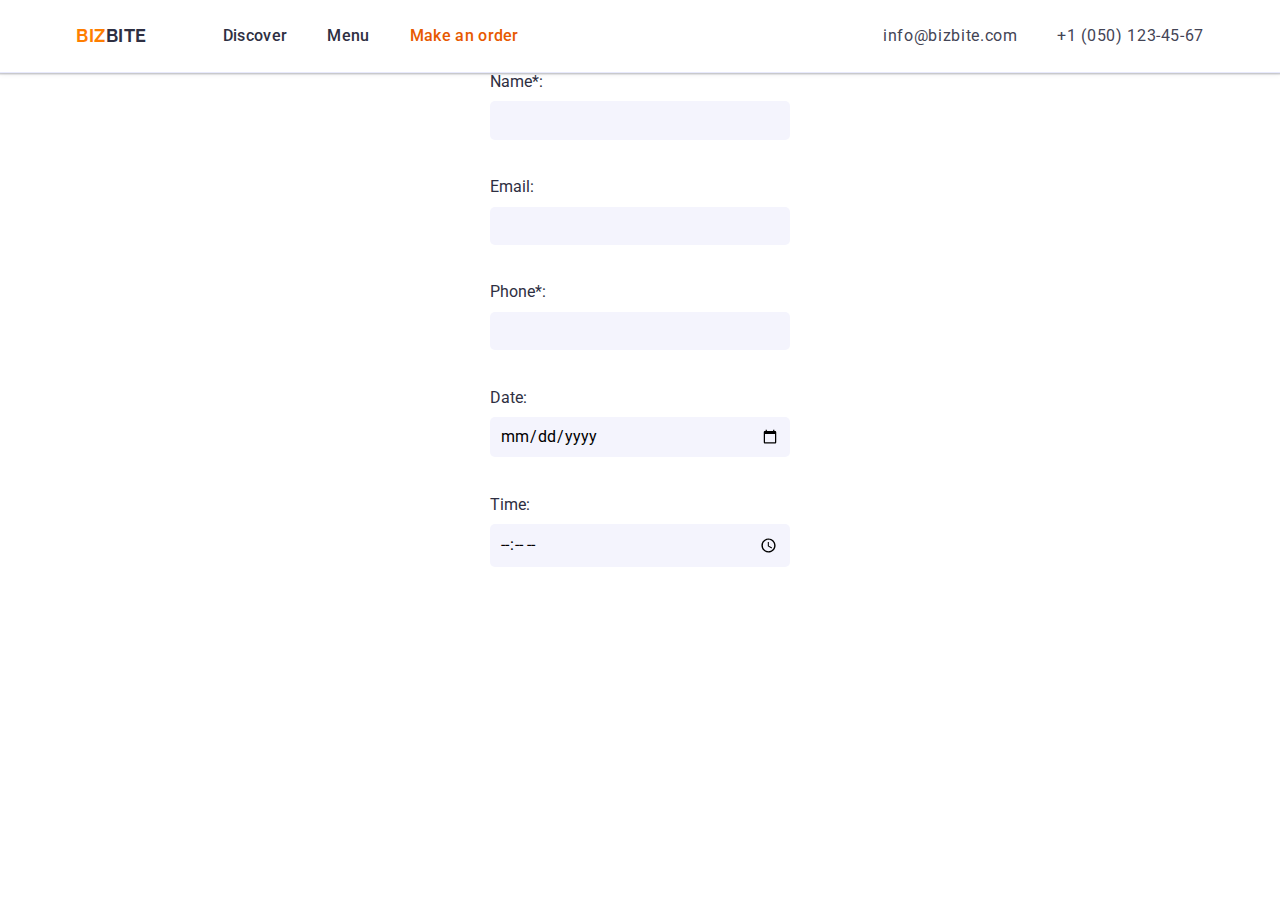
==== index2.html @ 7cb67963 "First site page" ====
<!doctype html>
<html lang="en">

<head>
  <meta charset="UTF-8" />
  <meta name="viewport" content="width=device-width, initial-scale=1.0">
  <link rel="stylesheet" href="https://cdn.jsdelivr.net/npm/modern-normalize@2.0.0/modern-normalize.min.css">

  <link rel="preconnect" href="https://fonts.googleapis.com">
  <link rel="preconnect" href="https://fonts.gstatic.com" crossorigin>
  <link href="https://fonts.googleapis.com/css2?family=Raleway:wght@700&family=Roboto:wght@400;500;700&display=swap"
    rel="stylesheet">

  <link href="./css/styles.css" rel="stylesheet" />
  <title>Make an order</title>
</head>
<body>
    <header class="header">
        <div class="header-inner container">
          <nav class="header-nav">
            <a class="header-logo" href="./index.html">Biz<span class="header-accent">Bite</span></a>
            <button type="button" class="header-hamburger">
              <svg width="24" height="24">
                <use href="./images/icons.svg#icon-hamburger"></use>
              </svg>
            </button>
    
            <ul class="header-list">
              <li>
                <a class="header-menu" href="index.html">Discover</a>
              </li>
              <li>
                <a class="header-menu" href="index3.html">Menu</a>
              </li>
              <li>
                <a class="header-menu header-studio" href="">Make an order</a>
              </li>
            </ul>
          </nav>
          <address class="address">
            <ul class="address-list">
              <li><a class="address-contacts" href="mailto:info@devstudio.com">info@bizbite.com</a></li>
              <li><a class="address-contacts" href="tel:+110001111111">+1 (050) 123-45-67</a></li>
            </ul>
          </address>
        </div>
      </header>
      <section>
        <form>
            
            <label for="name">Name*:</label>
            <input type="text" id="name" class="inputline"><br>

            <label for="email">Email:</label>
            <input type="email" id="email" class="inputline"><br>

            <label for="phone">Phone*:</label>
            <input type="tel" id="phone" class="inputline"><br>

            <label for="date">Date:</label>
            <input type="date" id="date" class="inputline"><br>

            <label for="time">Time:</label>
            <input type="time" id="time" class="inputline"><br>

        </form>
      </section>
</body>
---- css/styles.css ----
:root {
  --primary-brand: #fe7e00;
  --pressed-state: #e75900;
  --dark: #2e2f42;
  --success: #e75900;
  --text: #434455;
  --subtle-text: #8e8f99;
  --accent: #e7e9fc;
  --light: #f4f4fd;
  --white: #ffffff;
  --modal-background: #fcfcfc;
  --modal-overlay: rgba(46, 47, 66, 0.4);
}

.visually-hidden {
  position: absolute;
  width: 1px;
  height: 1px;
  margin: -1px;
  border: 0;
  padding: 0;

  white-space: nowrap;
  clip-path: inset(100%);
  clip: rect(0 0 0 0);
  overflow: hidden;
}

body {
  font-family: 'Roboto', sans-serif;
  color: var(--text);
  background-color: var(--white);
  font-size: 16px;
}

h1,
h2,
h3,
h4,
h5,
h6,
p {
  margin: 0;
}

ul,
ol {
  list-style-type: none;
  margin: 0;
  padding-left: 0;
}

img {
  display: block;
  max-width: 100%;
  height: auto;
}

button {
  font-family: inherit;
  color: currentColor;
  cursor: pointer;
}

input {
  font-family: inherit;
}

fieldset {
  padding: 0;
  margin: 0;
  border: none;
}

.container {
  max-width: 320px;
  padding: 0 16px;
  margin: 0 auto;
}


a {
  text-decoration: none;
}

h2 {
  color: var(--dark);
  text-align: center;
  font-size: 36px;
  font-weight: 700;
  line-height: 1.11;
  letter-spacing: 0.02em;
  text-transform: capitalize;
  margin-bottom: 72px;
}

h3 {
  color: var(--dark);
  font-weight: 500;
  font-size: 20px;
  line-height: 1.2;
  letter-spacing: 0.02em;
}

/* Header */

.header {
  border-bottom: 1px solid var(--accent);
  box-shadow: 0px 1px 6px 0px rgba(46, 47, 66, 0.08), 0px 1px 1px 0px rgba(46, 47, 66, 0.16), 0px 2px 1px 0px rgba(46, 47, 66, 0.08);
}

.header-nav {
  display: flex;
  align-items: center;
  justify-content: space-between;
}

.header-logo {
  display: flex;
  align-items: center;
  color: var(--primary-brand);
  font-family: 'Raleway', sans-serif;
  font-size: 18px;
  font-weight: 700;
  line-height: 1.17;
  letter-spacing: 0.03em;
  text-transform: uppercase;
  padding: 16px 0;
}

.header-accent {
  color: var(--dark);
}

.header-hamburger {
  background-color: transparent;
  border: none;
  padding: 0;
}

.header-list {
  display: none;
}

.address {
  display: none;
}

/* Bg section */

.bg {
  background-color: var(--dark);
  padding: 72px 0;
  margin: 0 auto;
  color: var(--white);
  max-width: 320px;
  background-image: linear-gradient(rgba(46, 47, 66, 0.7),
      rgba(46, 47, 66, 0.7)),
    url(../images/bg/bg_mob.jpg);
  background-repeat: no-repeat;
  background-position: center;
  background-size: cover;
}

.bg-title {
  color: var(--white);
  font-weight: 700;
  font-size: 36px;
  line-height: 1.11;
  letter-spacing: 0.02em;
  max-width: 200px;
  margin: 0 auto 72px;
  text-align: center;
}

.button {
  display: block;
  min-width: 169px;
  height: 56px;
  padding: 16px 32px;
  margin: 0 auto;
  border-radius: 4px;
  background-color: var(--primary-brand);
  box-shadow: 0px 4px 4px 0px rgba(0, 0, 0, 0.15);
  color: var(--white);
  font-size: 16px;
  font-weight: 500;
  line-height: 1.5;
  letter-spacing: 0.04em;
  border: none;
  cursor: pointer;
}

.button:focus {
  background-color: var(--pressed-state);
  cursor: pointer;
}

/* How It Works Section */
.how-it-works {
  padding: 56px 0;
}

.how-it-works-labels {
  text-align: center;
}

.how-it-works-labels h2 {
  margin-top: 10px;
  font-size: 3.5em;
  color: #fe7e00;
  font-weight: 1000;
}

.how-it-works-labels h3 {
  font-weight: 300;
}

.how-it-works-list {
  display: flex;
  flex-wrap: wrap;
  justify-content: space-between;
  text-align: center;
}

.how-it-works-list li {
  display: flex;
  flex-direction: column;
  align-items: center;
  gap: 5px;
  width: 300px;
  word-wrap: break-word;
}

.how-it-works-list h3 {
  font-size: 2em;
}

/* Food goroscope */
.food-goroscope {
  width: 100%;
  background-color: #c1dade;
  padding: 56px;
  display: flex;
  justify-content: center;
}
.food-goroscope h2 {
  margin-bottom: 30px; 
}

.food-goroscope p {
  color:#2e2f42;
  font-size: 18px; 
  line-height: 1.5; 
}

.food-goroscope .goroscope-item {
  display: flex;
  gap: 20px;
  align-items: center; 
}

.food-goroscope img {
  width: 356px;
  height: auto;
  border-radius: 10px; 
}

.goroscope-info {
  display: flex;
  flex-direction: column;
  gap: 20px;
}


.main-menu {
  padding: 96px 0;
}


/* Main Menu section */

.main-menu-list {
  display: flex;
  flex-wrap: wrap;
  justify-content: center;
  gap: 48px;
  min-height: 2%;
}

.main-menu-item {
  max-width: 100%;
  min-height: 150%;
  box-shadow: 0px 1px 6px 0px rgba(46, 47, 66, 0.08);
  transition: box-shadow 250ms cubic-bezier(0.4, 0, 0.2, 1);
}

.main-menu-img {
  position: relative;
  overflow: hidden;
}

.main-menu-hidden {
  height: 100%;
  width: 100%;
  background-color: var(--primary-brand);
  padding: 40px 32px;
  color: var(--light);
  line-height: 1.5;
  letter-spacing: 0.02em;
  position: absolute;
  top: 0;
  transform: translateY(100%);
  transition: transform 250ms cubic-bezier(0.4, 0, 0.2, 1);
}

.main-menu-info {
  padding: 32px 16px;
  border: 1px solid var(--light);
  border-top: none;
}

.main-menu-subtitle {
  margin-bottom: 8px
}

.main-menu-text {
  line-height: 1.5;
  letter-spacing: 0.02em;
}

/* Make an order site form */
form {
  display: flex;
  flex-direction: column;
  gap: 10px;
  width: 300px;
  margin: auto;
}

label {
  color: var(--dark);
}

.inputline {
  padding: 10px;
  border-radius: 5px;
  border: none;
  background-color: var(--light);
}

.inputline:focus {
  outline: none;
  border: 2px solid var(--primary-brand);
}

input[type="submit"] {
  background-color: var(--primary-brand);
  color: var(--white);
  cursor: pointer;
}

input[type="submit"]:active {
  background-color: var(--pressed-state);
}

/* Menu page form */
.menu-page .menu-list li {
  width: 200px; 
  height: auto; 
  margin: 10px; 
  padding: 10px; 
  box-sizing: border-box; 
}

.menu-page .menu-list {
  display: flex;
  flex-wrap: wrap;
  justify-content: center;
  gap: 48px;
}

.menu-page .menu-item {
  max-width: 100%;
  min-height: 150%;
  box-shadow: 0px 1px 6px 0px rgba(46, 47, 66, 0.08);
}

.menu-page .menu-img {
    position: relative;
}

.menu-image {
  width: 356px;
  height: 356px;
}
.menu-page .menu-info {
    padding: 16px;
    border-top: none;
    background-color: var(--light);
}

.menu-page .menu-info button {
    margin-top: 10px;
    background-color: var(--primary-brand);
    color: var(--white);
    padding: 5px;
}

/* Footer */

.footer {
  background-color: var(--dark);
  padding: 96px 0;
}

.footer-content {
  display: flex;
  flex-wrap: wrap;
  justify-content: center;
  text-align: center;
  gap: 72px;
}

.footer-logo {
  display: inline-block;
  color: var(--primary-brand);
  font-family: 'Raleway', sans-serif;
  font-size: 18px;
  font-weight: 700;
  line-height: 1.17;
  letter-spacing: 0.03em;
  text-transform: uppercase;
  margin-bottom: 16px;
}

.footer-accent {
  color: var(--light);
}

.footer-text {
  color: var(--light);
  line-height: 1.5;
  letter-spacing: 0.02em;
}

.footer-subtitle {
  color: var(--white);
  font-weight: 500;
  line-height: 1.5em;
  letter-spacing: 0.02em;
  margin-bottom: 16px;
}

.footer-icons {
  display: flex;
  gap: 16px;
}

.footer-icon {
  height: 40px;
  width: 40px;
}

.footer-link {
  height: 100%;
  width: 100%;
  background-color: var(--primary-brand);
  border-radius: 50%;
  display: flex;
  align-items: center;
  justify-content: center;
  padding: 8px;
  transition: background-color 250ms cubic-bezier(0.4, 0, 0.2, 1);
}

.footer-link:focus {
  background-color: #31d0aa;
}

.footer-icons {
  fill: var(--light);
}

.footer-form {
  display: flex;
  flex-wrap: wrap;
  width: 700px;
  gap: 16px;
  justify-content: space-between;
}

.footer-input {
  width: 288px;
  height: 40px;
  border-radius: 4px;
  border: 1px solid var(--white);
  background-color: transparent;
  font-size: 12px;
  line-height: 1.5;
  letter-spacing: 0.04em;
  padding: 0 16px;
  color: var(--white);
  filter: drop-shadow(0px 4px 4px rgba(0, 0, 0, 0.15));
  opacity: 0.3;
}

.footer-input::placeholder {
  color: var(--white);
  opacity: 0.6;
}

.footer-button {
  display: flex;
  align-items: center;
  justify-content: center;
  width: 165px;
  height: 40px;
  margin-top: -40px;
}


.input-icon {
  transition: fill 250ms cubic-bezier(0.4, 0, 0.2, 1);
}

.textarea-field {
  margin-bottom: 16px;
}

.input-wrap {
  position: relative
}

.input-icon {
  position: absolute;
  left: 16px;
  top: 50%;
}


/* Mobile Menu */

.mobile-menu {
  display: flex;
  flex-direction: column;
  position: fixed;
  top: 0;
  left: 0;
  width: 100%;
  height: 100%;
  background-color: var(--white);
  padding: 72px 16px 40px;
  transform: translateX(100%);
  transition: transform 250ms cubic-bezier(0.4, 0, 0.2, 1);
}

.mobile-menu.is-open {
  transform: translateX(0%);
}


.close-icon {
  transition: fill 250ms cubic-bezier(0.4, 0, 0.2, 1);
}

.mobile-nav {
  display: flex;
  flex-direction: column;
  gap: 40px;
  margin-bottom: auto;
}

.mobile-item {
  color: var(--dark);
  font-size: 36px;
  font-weight: 700;
  line-height: 1.11;
  letter-spacing: 0.02em;
}

.mobile-contacts {
  display: flex;
  flex-direction: column;
  gap: 24px;
  margin-bottom: 48px;
}

.mobile-contact {
  color: var(--text);
  font-size: 20px;
  font-weight: 500;
  line-height: 1.2;
  letter-spacing: 0.02em;
}

.mobile-studio,
.mobile-email {
  color: var(--primary-brand);
}

.mobile-icons {
  display: flex;
  gap: 40px;
}

.mobile-icon {
  height: 40px;
  width: 40px;
}


.mobile-link:focus {
  background-color: #31d0aa;
}


/* Mobile */

@media (min-resolution: 192dpi) {
  .bg {
    background-image: linear-gradient(rgba(46, 47, 66, 0.7),
        rgba(46, 47, 66, 0.7)),
      url(../images/bg/bg_mob.jpg);
  }

  .how-it-works-list {
    gap: 20px;
  }

  .food-goroscope .goroscope-item {
    flex-direction: column;
  }

  .food-goroscope p {
    text-align: center;
  }

  .footer-button {
    margin-top: 10px;
  }

  .footer-form {
    width: 300px;
  }
}

/* Tablet */

@media screen and (min-width: 768px) {
  .container {
    max-width: 768px;
  }

  .header-inner {
    display: flex;
    justify-content: space-between;
    align-items: center;
  }

  .header-nav {
    gap: 120px;
  }

  .header-logo {
    padding: 24px 0;
  }

  .header-hamburger {
    display: none;
  }

  .header-list {
    display: flex;
    align-items: flex-start;
    justify-content: center;
    gap: 40px;
  }

  .header-menu {
    display: inline-block;
    color: var(--dark);
    font-weight: 500;
    line-height: 1.5;
    letter-spacing: 0.02em;
    padding: 24px 0;
  }

  .header-studio {
    color: var(--pressed-state);
  }


  .address {
    display: flex;
    font-style: normal;
  }

  .address-list {
    display: flex;
    flex-direction: column;
    gap: 12px;
  }

  .address-contacts {
    color: var(--text);
    font-size: 12px;
    line-height: 1.17;
    letter-spacing: 0.04em;
    transition: color 250ms cubic-bezier(0.4, 0, 0.2, 1);
  }

  .header-menu:focus,
  .address-contacts:focus {
    color: var(--pressed-state);
  }

  .bg {
    background-image: linear-gradient(rgba(46, 47, 66, 0.7),
        rgba(46, 47, 66, 0.7)),
      url(../images/bg/bg_tab.jpg);
    max-width: 768px;
    padding: 112px 0;
  }

  .bg-title {
    margin-bottom: 36px;
    font-size: 56px;
    line-height: 1.07;
    max-width: 496px;
  }


  .main-menu-list {
    gap: 72px 24px;
  }

  .main-menu-item {
    width: calc((100% - 24px) / 2);
  }

  .main-menu-image {
    width: 356px;
    height: 356px;
  }

  .footer-content {
    text-align: left;
    justify-content: flex-start;
    gap: 72px 0;
    margin-left: 92px;
  }

  .footer-info {
    margin-right: 24px;
  }

  .footer-text {
    max-width: 264px;
  }

  .footer-form {
    gap: 24px;
  }

  .footer-input {
    width: 264px;
  }

  .footer-button {
    display: flex;
    align-items: center;
    justify-content: center;
    width: 165px;
    height: 40px;
    margin-top: -40px;
    margin-left: 285px;
  }

  .checkbox-label {
    display: inline;
  }

  .mobile-menu {
    display: none;
  }
}

@media (min-resolution: 192dpi) and (min-width: 768px) {
  .bg {
    background-image: linear-gradient(rgba(46, 47, 66, 0.7),
        rgba(46, 47, 66, 0.7)),
      url(../images/bg/bg_tab.jpg);
  }
}

/* Desktop */

@media screen and (min-width: 1158px) {
  .container {
    max-width: 1158px;
    padding: 0 15px;
  }

  .header-nav {
    gap: 76px;
  }

  .address-list {
    display: flex;
    flex-direction: row;
    gap: 40px;
  }

  .address-contacts {
    font-size: 16px;
  }

  .header-menu:hover,
  .address-contacts:hover {
    color: var(--pressed-state);
  }

  .bg {
    background-image: linear-gradient(rgba(46, 47, 66, 0.7),
        rgba(46, 47, 66, 0.7)),
      url(../images/bg/bg_desk.jpg);
    padding: 188px 0;
    max-width: 1440px;
  }

  .bg-title {
    margin-bottom: 48px;
  }

  .button:hover {
    background-color: var(--pressed-state);
    cursor: pointer;
  }

  .main-menu {
    padding: 120px 0;
  }

  .main-menu-list {
    row-gap: 48px;
  }

  .main-menu-item {
    width: calc((100% - 48px) / 3);
    box-shadow: none;
  }

  .main-menu-item:hover {
    box-shadow: 0px 2px 1px 0px rgba(46, 47, 66, 0.08), 0px 1px 1px 0px rgba(46, 47, 66, 0.16), 0px 1px 6px 0px rgba(46, 47, 66, 0.08);
  }

  .main-menu-item:hover .main-menu-hidden {
    transform: translateY(0%);
  }

  .main-menu-image {
    width: 360px;
  }

  .footer {
    padding: 100px 0;
  }

  .footer-info {
    margin-right: 120px;
  }

  .footer-modal {
    margin-left: 80px;
    width: 300px;
  }

  .footer-input {
    opacity: 1;
  }

  .footer-input::placeholder {
    opacity: 1;
  }

  .footer-link:hover {
    background-color: #31d0aa;
  }
}

@media (min-resolution: 192dpi) and (min-width: 1158px) {
  .bg {
    background-image: linear-gradient(rgba(46, 47, 66, 0.7),
        rgba(46, 47, 66, 0.7)),
      url(../images/bg/bg_desk.jpg);
  }
}
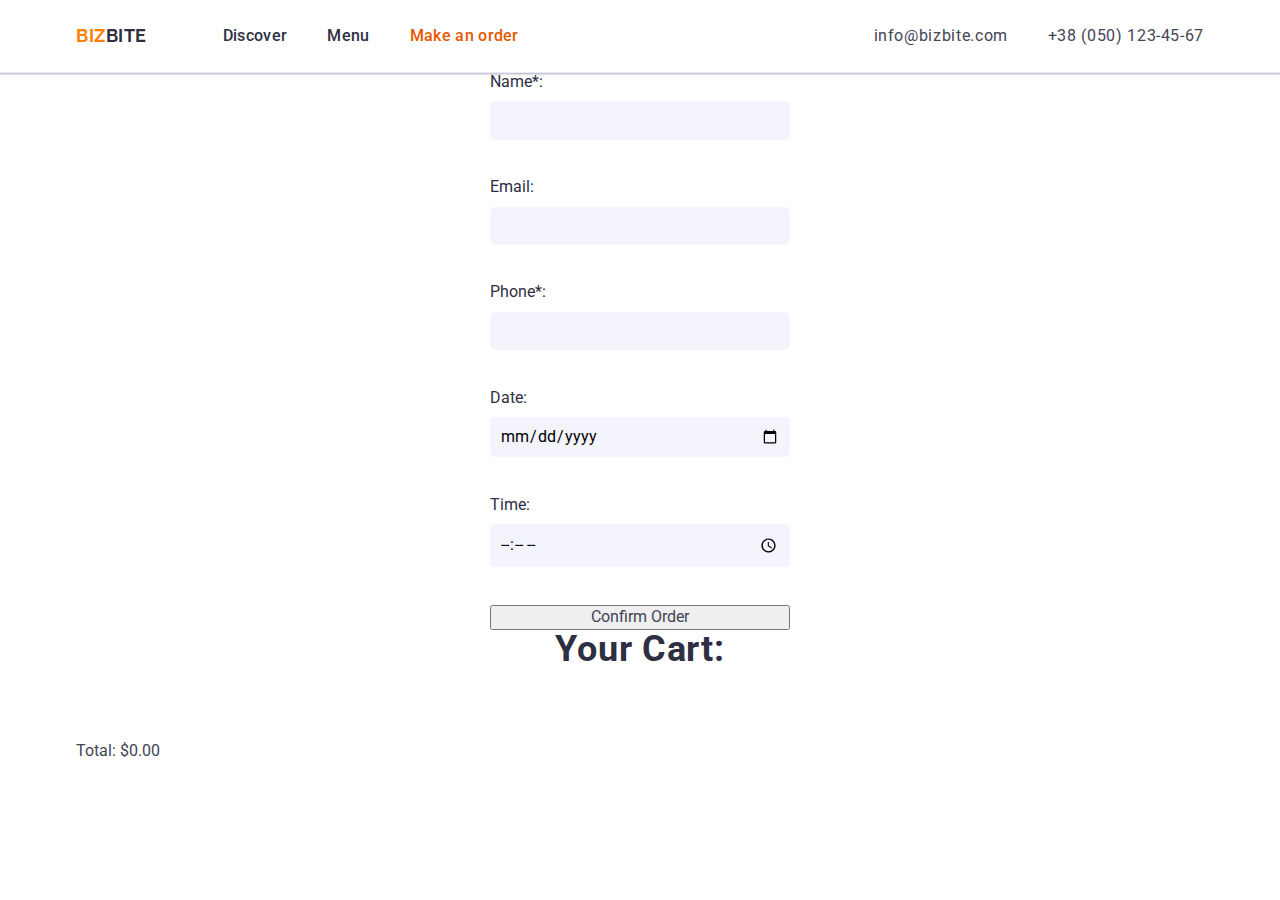
==== commit 96ac45fe: "menu choose + make an order" ====
--- a/index2.html
+++ b/index2.html
@@ -12,57 +12,76 @@
     rel="stylesheet">
 
   <link href="./css/styles.css" rel="stylesheet" />
-  <title>Make an order</title>
+  <title>Order Confirmation</title>
 </head>
+
 <body>
-    <header class="header">
-        <div class="header-inner container">
-          <nav class="header-nav">
-            <a class="header-logo" href="./index.html">Biz<span class="header-accent">Bite</span></a>
-            <button type="button" class="header-hamburger">
-              <svg width="24" height="24">
-                <use href="./images/icons.svg#icon-hamburger"></use>
-              </svg>
-            </button>
-    
-            <ul class="header-list">
-              <li>
-                <a class="header-menu" href="index.html">Discover</a>
-              </li>
-              <li>
-                <a class="header-menu" href="index3.html">Menu</a>
-              </li>
-              <li>
-                <a class="header-menu header-studio" href="">Make an order</a>
-              </li>
-            </ul>
-          </nav>
-          <address class="address">
-            <ul class="address-list">
-              <li><a class="address-contacts" href="mailto:info@devstudio.com">info@bizbite.com</a></li>
-              <li><a class="address-contacts" href="tel:+110001111111">+1 (050) 123-45-67</a></li>
-            </ul>
-          </address>
-        </div>
-      </header>
-      <section>
+  <header class="header">
+    <div class="header-inner container">
+      <nav class="header-nav">
+        <a class="header-logo" href="./index.html">Biz<span class="header-accent">Bite</span></a>
+        <button type="button" class="header-hamburger">
+          <button type="button" class="header-hamburger">
+            <img src="images/icons/hamburger.png" width="25" height="25" class="footer-icons">
+          </button>
+        </button>
+
+        <ul class="header-list">
+          <li>
+            <a class="header-menu" href="index.html">Discover</a>
+          </li>
+          <li>
+            <a class="header-menu" href="index3.html">Menu</a>
+          </li>
+          <li>
+            <a class="header-menu header-studio" href="">Make an order</a>
+          </li>
+        </ul>
+      </nav>
+      <address class="address">
+        <ul class="address-list">
+          <li><a class="address-contacts" href="">info@bizbite.com</a></li>
+          <li><a class="address-contacts" href="">+38 (050) 123-45-67</a></li>
+        </ul>
+      </address>
+    </div>
+  </header>
+
+  <div class="container">
+    <div class="order-confirmation">
+      <section class="order-form">
         <form>
-            
-            <label for="name">Name*:</label>
-            <input type="text" id="name" class="inputline"><br>
+          <label for="name">Name*:</label>
+          <input type="text" id="name" class="inputline"><br>
 
-            <label for="email">Email:</label>
-            <input type="email" id="email" class="inputline"><br>
+          <label for="email">Email:</label>
+          <input type="email" id="email" class="inputline"><br>
 
-            <label for="phone">Phone*:</label>
-            <input type="tel" id="phone" class="inputline"><br>
+          <label for="phone">Phone*:</label>
+          <input type="tel" id="phone" class="inputline"><br>
 
-            <label for="date">Date:</label>
-            <input type="date" id="date" class="inputline"><br>
+          <label for="date">Date:</label>
+          <input type="date" id="date" class="inputline"><br>
 
-            <label for="time">Time:</label>
-            <input type="time" id="time" class="inputline"><br>
+          <label for="time">Time:</label>
+          <input type="time" id="time" class="inputline"><br>
 
+          <button type="submit">Confirm Order</button>
         </form>
       </section>
-</body>+
+      <section class="cart">
+        <h2>Your Cart:</h2>
+        <ul id="cart-items" class="main-menu-list">
+          <!-- Cart items go here -->
+        </ul>
+        <p id="empty-cart-message" style="display: none;">Your cart is empty. Come on, let's buy something!</p>
+        <div id="total-sum">Total: $0.00</div>
+    </section>
+    
+    </div>
+  </div>
+  <script src="scripts/cart.js"></script>
+</body>
+
+</html>
--- a/css/styles.css
+++ b/css/styles.css
@@ -244,26 +244,28 @@
   display: flex;
   justify-content: center;
 }
+
 .food-goroscope h2 {
-  margin-bottom: 30px; 
+  margin-bottom: 30px;
 }
 
 .food-goroscope p {
-  color:#2e2f42;
-  font-size: 18px; 
-  line-height: 1.5; 
+  color: #2e2f42;
+  font-size: 18px;
+  line-height: 1.5;
 }
 
 .food-goroscope .goroscope-item {
   display: flex;
   gap: 20px;
-  align-items: center; 
+  align-items: center;
 }
 
 .food-goroscope img {
   width: 356px;
-  height: auto;
-  border-radius: 10px; 
+  max-height: auto;
+  border-radius: 10px;
+  box-shadow: 0px 4px 4px 0px rgba(0, 0, 0, 0.15);
 }
 
 .goroscope-info {
@@ -366,11 +368,11 @@
 
 /* Menu page form */
 .menu-page .menu-list li {
-  width: 200px; 
-  height: auto; 
-  margin: 10px; 
-  padding: 10px; 
-  box-sizing: border-box; 
+  width: 200px;
+  height: auto;
+  margin: 10px;
+  padding: 10px;
+  box-sizing: border-box;
 }
 
 .menu-page .menu-list {
@@ -387,24 +389,29 @@
 }
 
 .menu-page .menu-img {
-    position: relative;
+  position: relative;
 }
 
 .menu-image {
   width: 356px;
   height: 356px;
 }
+
 .menu-page .menu-info {
-    padding: 16px;
-    border-top: none;
-    background-color: var(--light);
+  padding: 16px;
+  border-top: none;
+  background-color: var(--light);
 }
 
 .menu-page .menu-info button {
-    margin-top: 10px;
-    background-color: var(--primary-brand);
-    color: var(--white);
-    padding: 5px;
+  margin-top: 10px;
+  background-color: var(--primary-brand);
+  color: var(--white);
+  padding: 5px;
+}
+
+#button-item:hover {
+  box-shadow: 0px 1px 6px 0px rgb(255, 255, 255);
 }
 
 /* Footer */
@@ -614,6 +621,60 @@
   background-color: #31d0aa;
 }
 
+/* Cart overlay */
+
+#cart {
+  width: 80%;
+  max-width: 600px;
+  box-shadow: 0 0 10px rgba(0, 0, 0, 0.3);
+  margin: 0 auto;
+  padding: 20px;
+  z-index: 1000;
+  position: fixed;
+  top: 0;
+  right: 0;
+  bottom: 0;
+  overflow-y: auto;
+  background-color: #fff;
+  box-sizing: border-box;
+  display: none;
+  transition: transform 0.3s ease-in-out, opacity 0.3s ease-in-out;
+  transform: translateX(100%);
+  opacity: 0;
+}
+
+#site-overlay {
+  display: none;
+  position: fixed;
+  top: 0;
+  left: 0;
+  width: 100%;
+  height: 100%;
+  background-color: rgba(0, 0, 0, 0.5);
+  z-index: 999;
+  transition: opacity 0.3s ease-in-out;
+  opacity: 0;
+}
+
+.close-button {
+  background-color: transparent;
+  border: none;
+  color: rgb(0, 0, 0);
+  font-size: 24px;
+  cursor: pointer;
+  width: 35px;
+  height: 35px;
+  margin-right: 10px;
+  box-shadow: 0px 1px 6px 0px rgba(46, 47, 66, 0.08);
+  transition: box-shadow 250ms cubic-bezier(0.4, 0, 0.2, 1);
+  border-radius: 100%;
+  padding: 5px;
+}
+
+#menu-button {
+  margin: 0 0;
+}
+
 
 /* Mobile */
 
@@ -643,7 +704,12 @@
   .footer-form {
     width: 300px;
   }
-}
+
+  #button-item:hover {
+    box-shadow: 0px 1px 6px 0px rgb(255, 255, 255);
+  }
+}
+
 
 /* Tablet */
 
@@ -656,6 +722,10 @@
     display: flex;
     justify-content: space-between;
     align-items: center;
+  }
+
+  #button-item:hover {
+    box-shadow: 0px 1px 6px 0px rgb(255, 255, 255);
   }
 
   .header-nav {
@@ -802,6 +872,10 @@
     padding: 0 15px;
   }
 
+  #button-item:hover {
+    box-shadow: 0px 1px 6px 0px rgb(255, 255, 255);
+  }
+
   .header-nav {
     gap: 76px;
   }
@@ -851,7 +925,8 @@
     box-shadow: none;
   }
 
-  .main-menu-item:hover {
+  .main-menu-item:hover,
+  #close-cart-button:hover {
     box-shadow: 0px 2px 1px 0px rgba(46, 47, 66, 0.08), 0px 1px 1px 0px rgba(46, 47, 66, 0.16), 0px 1px 6px 0px rgba(46, 47, 66, 0.08);
   }
 
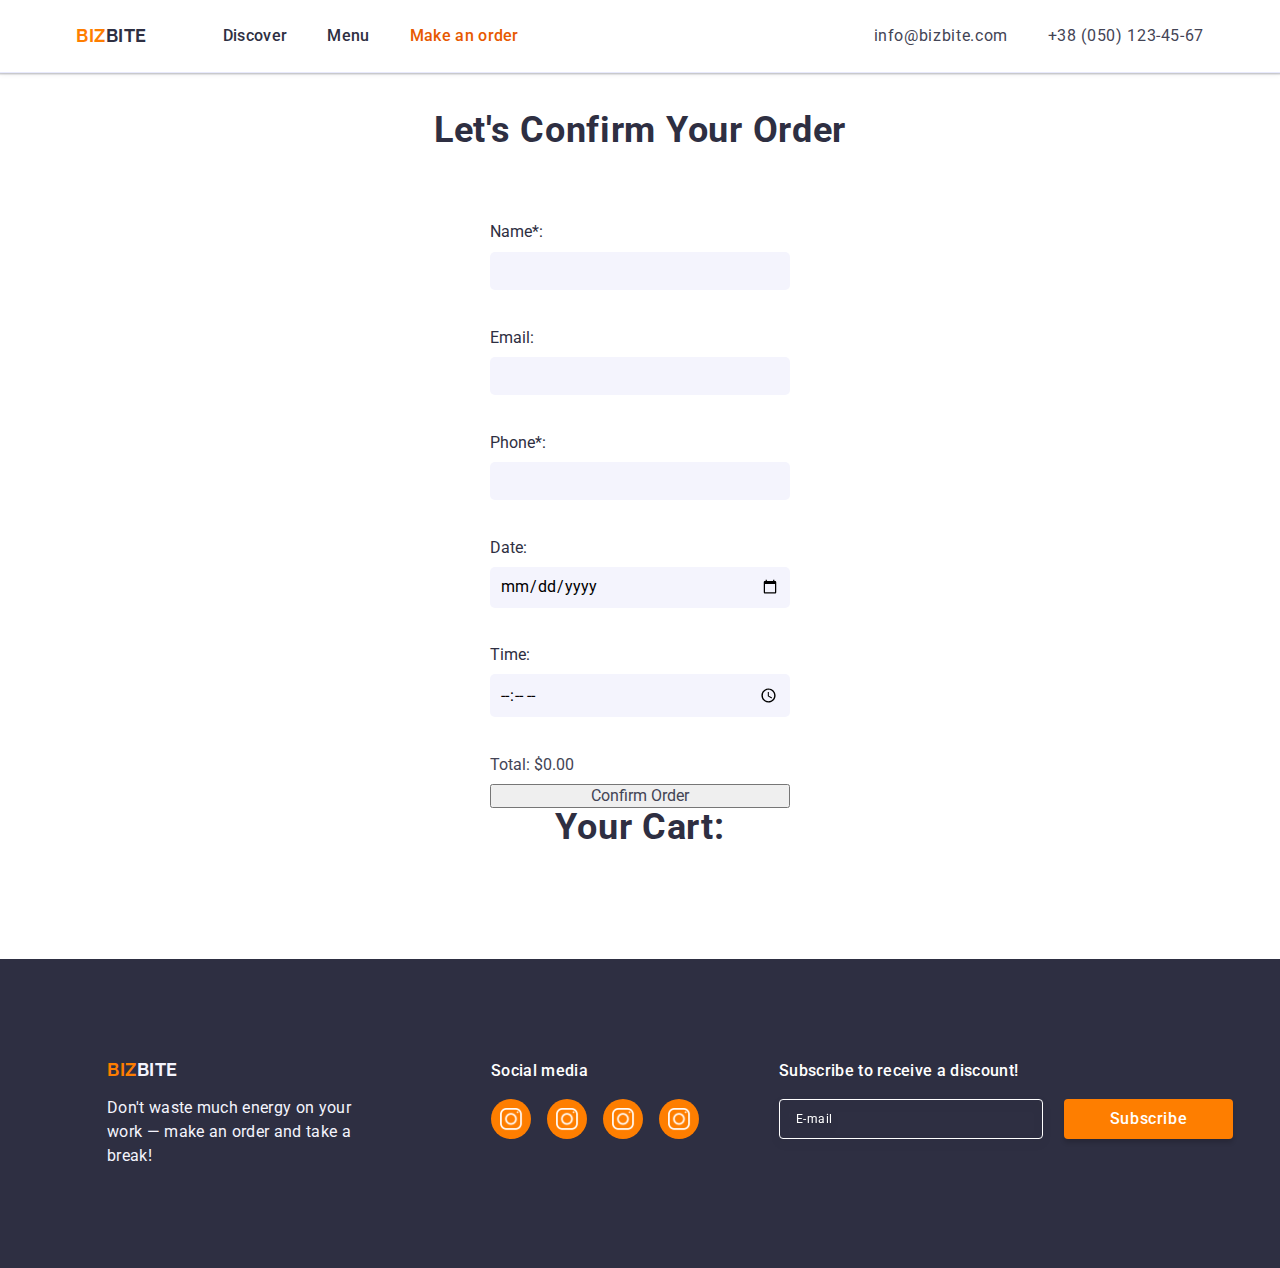
==== commit d022a01a: "unit testing" ====
--- a/index2.html
+++ b/index2.html
@@ -47,8 +47,9 @@
     </div>
   </header>
 
-  <div class="container">
+  <div class="order-confirm-container">
     <div class="order-confirmation">
+      <h2>Let's confirm your order</h2>
       <section class="order-form">
         <form>
           <label for="name">Name*:</label>
@@ -66,6 +67,8 @@
           <label for="time">Time:</label>
           <input type="time" id="time" class="inputline"><br>
 
+          <div id="total-sum">Total: $0.00</div>
+
           <button type="submit">Confirm Order</button>
         </form>
       </section>
@@ -76,12 +79,59 @@
           <!-- Cart items go here -->
         </ul>
         <p id="empty-cart-message" style="display: none;">Your cart is empty. Come on, let's buy something!</p>
-        <div id="total-sum">Total: $0.00</div>
-    </section>
-    
+      </section>
+
     </div>
   </div>
   <script src="scripts/cart.js"></script>
+  <footer class="footer">
+    <div class="container footer-content">
+      <div class="footer-info">
+        <a class="footer-logo" href="./index.html">Biz<span class="footer-accent">Bite</span></a>
+        <p class="footer-text">
+          Don't waste much energy on your work — make an order and take a break!
+        </p>
+      </div>
+      <div class="footer-socials">
+        <p class="footer-subtitle">
+          Social media
+        </p>
+        <ul class="footer-icons">
+          <li class="footer-icon">
+            <a class="footer-link" href="">
+              <img src="images/icons/instagram.png" width="25" height="25" class="footer-icons">
+            </a>
+          </li>
+          <li class="footer-icon">
+            <a class="footer-link" href="">
+              <img src="images/icons/instagram.png" width="25" height="25" class="footer-icons">
+            </a>
+          </li>
+          <li class="footer-icon">
+            <a class="footer-link" href="">
+              <img src="images/icons/instagram.png" width="25" height="25" class="footer-icons">
+            </a>
+          </li>
+          <li class="footer-icon">
+            <a class="footer-link" href="">
+              <img src="images/icons/instagram.png" width="25" height="25" class="footer-icons">
+            </a>
+          </li>
+        </ul>
+      </div>
+
+      <div class="footer-modal">
+        <p class="footer-subtitle">Subscribe to receive a discount!</p>
+        <form class="footer-form">
+          <label class="footer-label">
+            <input type="email" name="user-email" placeholder="E-mail" class="footer-input">
+            <button type="submit" class="button footer-button"> Subscribe </button>
+          </label>
+
+        </form>
+      </div>
+    </div>
+  </footer>
 </body>
 
-</html>
+</html>--- a/css/styles.css
+++ b/css/styles.css
@@ -675,6 +675,11 @@
   margin: 0 0;
 }
 
+/* Order Condirmation */
+
+.order-confirm-container {
+  padding: 3%;
+}
 
 /* Mobile */
 
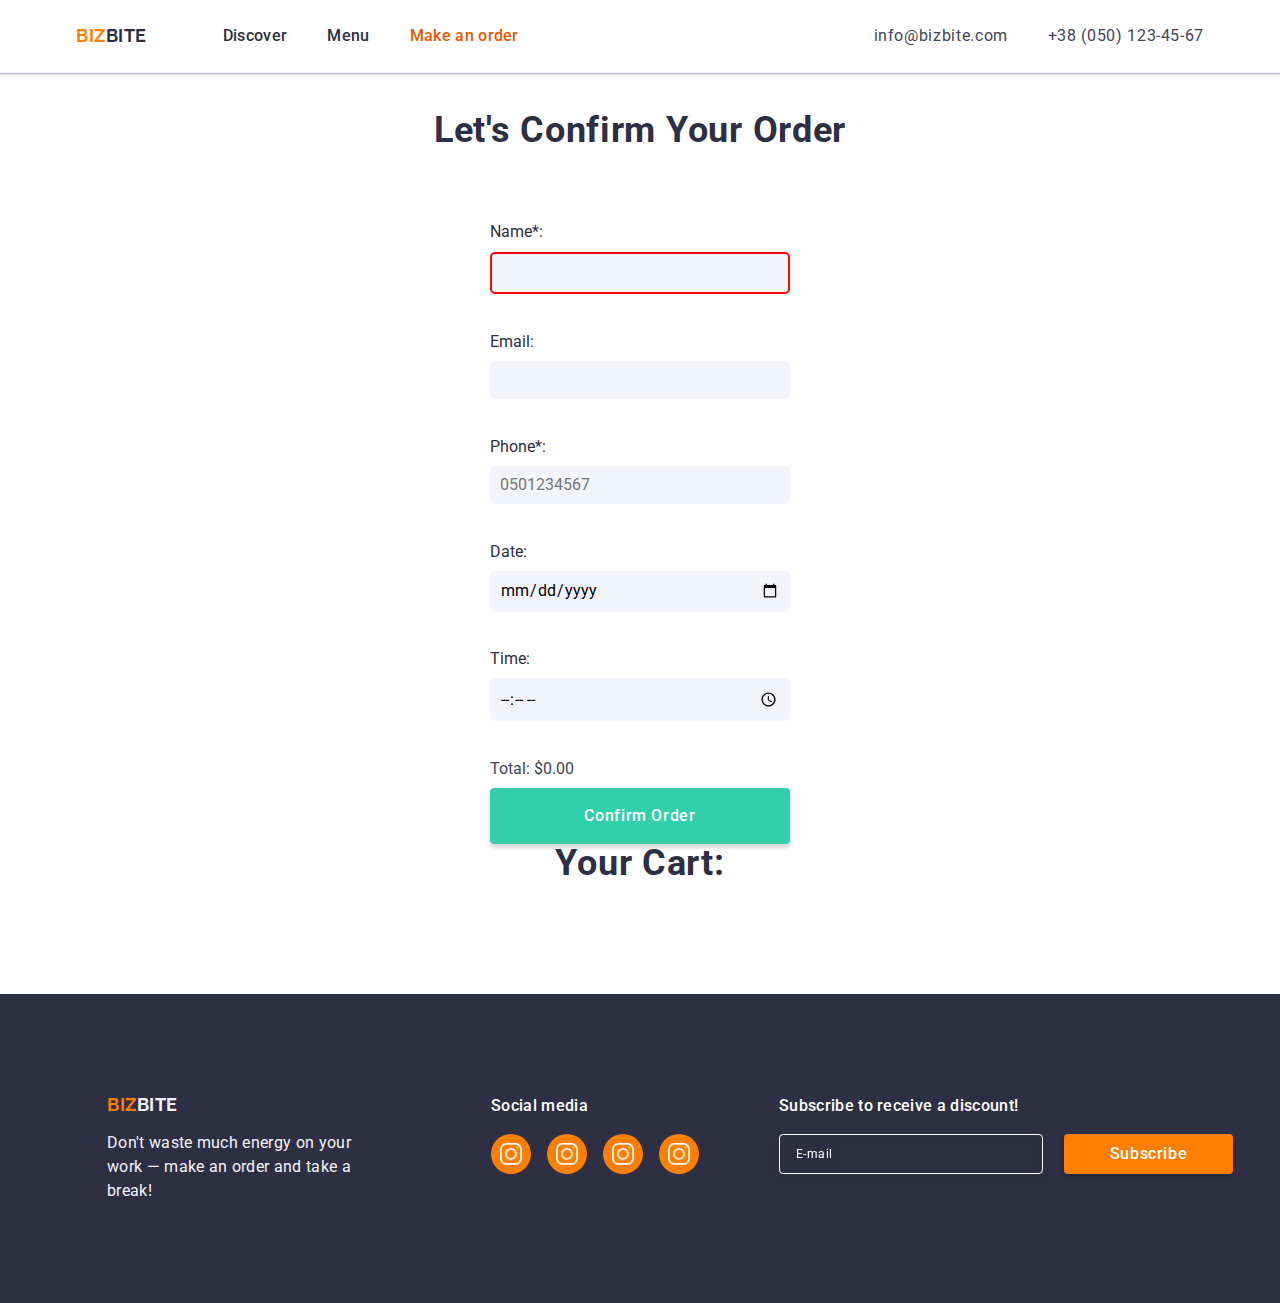
==== commit dc1c942e: "Order confirm" ====
--- a/index2.html
+++ b/index2.html
@@ -47,43 +47,51 @@
     </div>
   </header>
 
+  <div id="popup" class="popup">
+    <div class="popup-content">
+      <span class="close-popup" id="close-popup">&times;</span>
+      <p>Thank you! We will contact you later</p>
+    </div>
+  </div>
+
+
   <div class="order-confirm-container">
     <div class="order-confirmation">
       <h2>Let's confirm your order</h2>
       <section class="order-form">
-        <form>
+        <form id="order-form">
           <label for="name">Name*:</label>
-          <input type="text" id="name" class="inputline"><br>
-
+          <input type="text" id="name" class="inputline" required pattern="[A-Za-zА-Яа-яЁё\s]{1,}" title="Please enter a valid name"><br>
+        
           <label for="email">Email:</label>
-          <input type="email" id="email" class="inputline"><br>
-
+          <input type="email" id="email" class="inputline" pattern="[a-z0-9._%+-]+@[a-z0-9.-]+\.[a-z]{2,}$" title="Please enter a valid email address"><br>
+        
           <label for="phone">Phone*:</label>
-          <input type="tel" id="phone" class="inputline"><br>
-
+          <input type="tel" id="phone" class="inputline" placeholder="0501234567" title="Please enter a valid phone number in the format: +38 (050) 123-45-67"><br>
+        
           <label for="date">Date:</label>
           <input type="date" id="date" class="inputline"><br>
-
+        
           <label for="time">Time:</label>
           <input type="time" id="time" class="inputline"><br>
-
+        
           <div id="total-sum">Total: $0.00</div>
-
-          <button type="submit">Confirm Order</button>
+        
+          <button type="submit" class="button" id="confirm-button">Confirm Order</button>
         </form>
+        
       </section>
 
       <section class="cart">
         <h2>Your Cart:</h2>
         <ul id="cart-items" class="main-menu-list">
-          <!-- Cart items go here -->
         </ul>
-        <p id="empty-cart-message" style="display: none;">Your cart is empty. Come on, let's buy something!</p>
       </section>
 
     </div>
   </div>
   <script src="scripts/cart.js"></script>
+  <script src="scripts/order-confirm.js"></script>
   <footer class="footer">
     <div class="container footer-content">
       <div class="footer-info">
--- a/css/styles.css
+++ b/css/styles.css
@@ -675,11 +675,82 @@
   margin: 0 0;
 }
 
+.remove-button {
+  background-color: white; /* Белый фон */
+  color: #f44336; /* Красный текст */
+  border: 2px solid #f44336; /* Красная рамка */
+  cursor: pointer; /* Изменить курсор на указатель при наведении */
+  padding: 15px 32px; /* Добавить отступы */
+  text-align: center; /* Выровнять текст по центру */
+  text-decoration: none; /* Убрать подчеркивание */
+  display: inline-block;
+  font-size: 16px;
+  margin: 4px 2px;
+  transition-duration: 0.4s; /* Добавить анимацию при наведении */
+}
+
+.remove-button:hover {
+  background-color: #f44336; /* Красный фон при наведении */
+  color: white; /* Белый текст при наведении */
+}
+
+
+
 /* Order Condirmation */
 
 .order-confirm-container {
   padding: 3%;
 }
+
+#confirm-button {
+  background-color: #31d0aa;
+  width: 100%;
+}
+
+#confirm-button:hover {
+  background-color: #087c61;
+  width: 100%;
+}
+
+.popup {
+  display: none;
+  position: fixed;
+  top: 0;
+  left: 0;
+  width: 100%;
+  height: 100%;
+  background: rgba(0, 0, 0, 0.7);
+  z-index: 1;
+}
+
+.popup-content {
+  position: absolute;
+  top: 50%;
+  left: 50%;
+  transform: translate(-50%, -100%);
+  background: #fff;
+  border-radius: 10px;
+  padding: 20px;
+  text-align: center;
+  box-shadow: 0 0 10px rgba(0, 0, 0, 0.5);
+  width:50%;
+   transition: transform .3s ease-in-out; 
+}
+
+
+
+.close-popup {
+  position: absolute;
+  top: 10px;
+  right: 10px;
+  font-size: 20px;
+  cursor: pointer;
+}
+
+input:invalid {
+  border: 2px solid rgb(255, 5, 5);
+}
+
 
 /* Mobile */
 
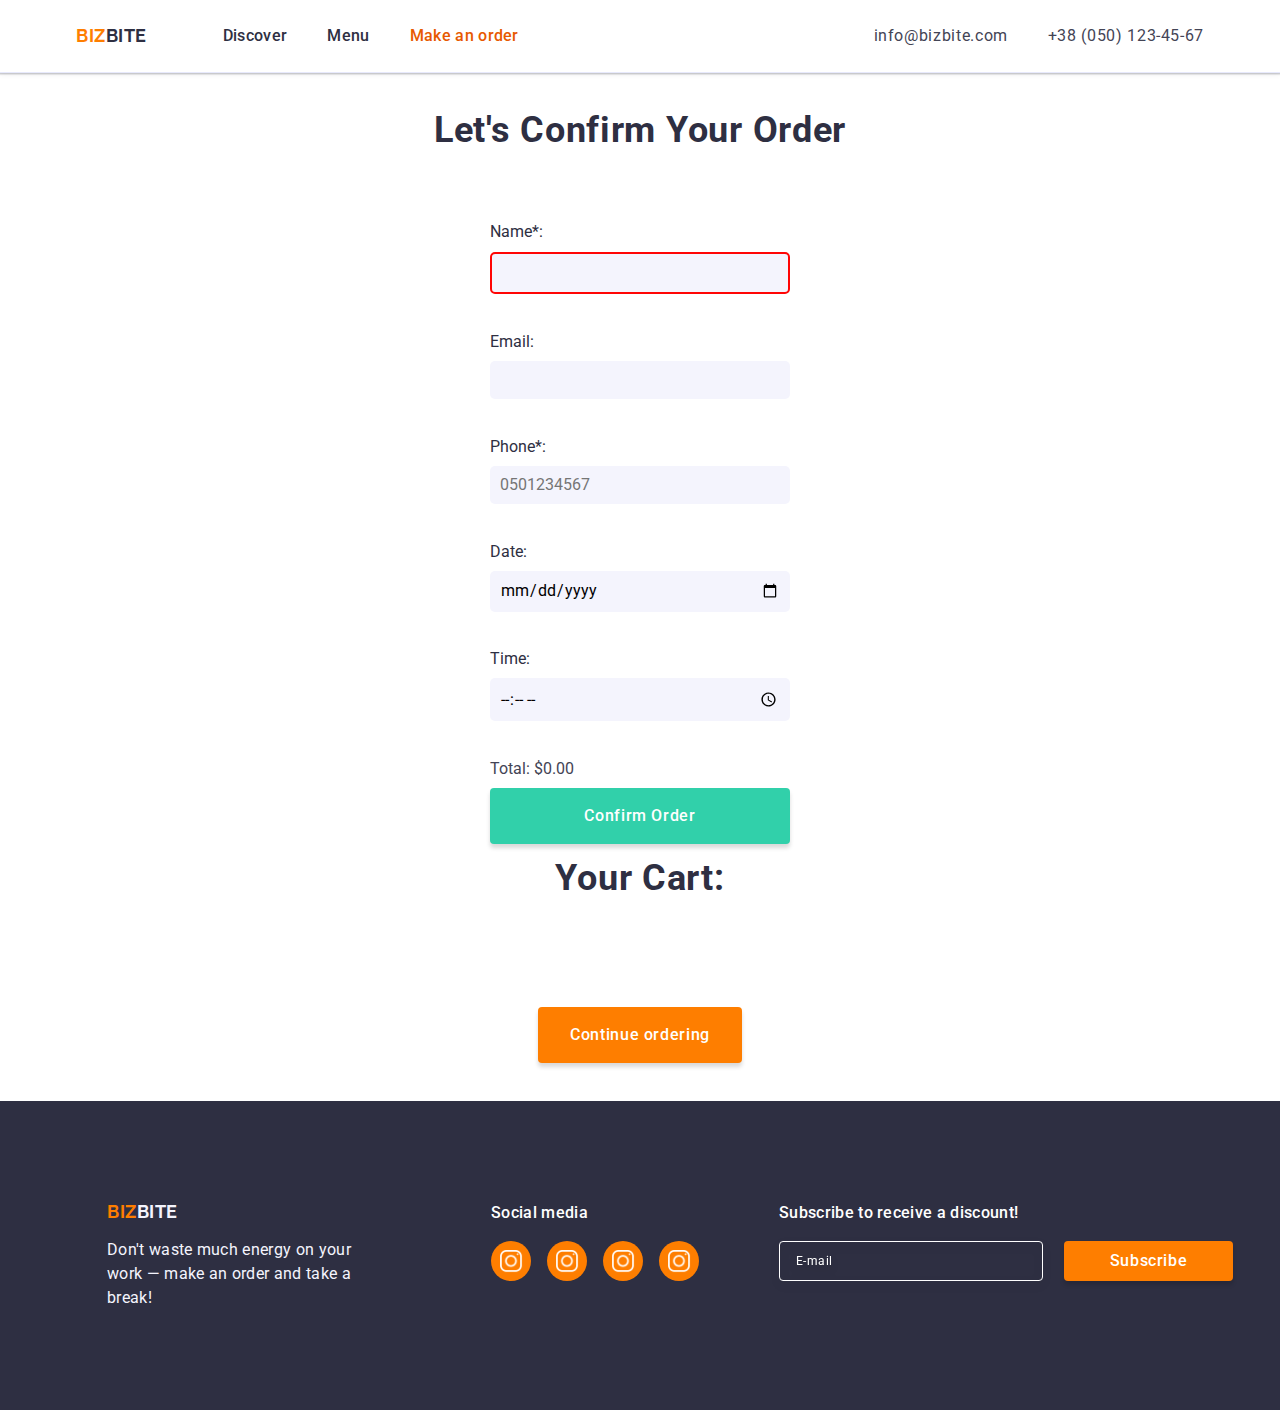
==== commit 341a578f: "Debug" ====
--- a/index2.html
+++ b/index2.html
@@ -61,31 +61,38 @@
       <section class="order-form">
         <form id="order-form">
           <label for="name">Name*:</label>
-          <input type="text" id="name" class="inputline" required pattern="[A-Za-zА-Яа-яЁё\s]{1,}" title="Please enter a valid name"><br>
-        
+          <input type="text" id="name" class="inputline" required pattern="[A-Za-zА-Яа-яЁё\s]{1,}"
+            title="Please enter a valid name"><br>
+
           <label for="email">Email:</label>
-          <input type="email" id="email" class="inputline" pattern="[a-z0-9._%+-]+@[a-z0-9.-]+\.[a-z]{2,}$" title="Please enter a valid email address"><br>
-        
+          <input type="email" id="email" class="inputline" pattern="[a-z0-9._%+-]+@[a-z0-9.-]+\.[a-z]{2,}$"
+            title="Please enter a valid email address"><br>
+
           <label for="phone">Phone*:</label>
-          <input type="tel" id="phone" class="inputline" placeholder="0501234567" title="Please enter a valid phone number in the format: +38 (050) 123-45-67"><br>
-        
+          <input type="tel" id="phone" class="inputline" placeholder="0501234567"
+            title="Please enter a valid phone number in the format: +38 (050) 123-45-67"><br>
+
           <label for="date">Date:</label>
           <input type="date" id="date" class="inputline"><br>
-        
+
           <label for="time">Time:</label>
           <input type="time" id="time" class="inputline"><br>
-        
+
           <div id="total-sum">Total: $0.00</div>
-        
+
           <button type="submit" class="button" id="confirm-button">Confirm Order</button>
         </form>
-        
+
       </section>
 
       <section class="cart">
         <h2>Your Cart:</h2>
         <ul id="cart-items" class="main-menu-list">
+          <p id="empty-cart-message" style="display: none;">Your cart is empty. Come on, let's buy something!</p>
         </ul>
+        <a href="index3.html">
+          <button class="button" id="below-order-button">Continue ordering</button>
+        </a>
       </section>
 
     </div>
--- a/css/styles.css
+++ b/css/styles.css
@@ -676,22 +676,22 @@
 }
 
 .remove-button {
-  background-color: white; /* Белый фон */
-  color: #f44336; /* Красный текст */
-  border: 2px solid #f44336; /* Красная рамка */
-  cursor: pointer; /* Изменить курсор на указатель при наведении */
-  padding: 15px 32px; /* Добавить отступы */
-  text-align: center; /* Выровнять текст по центру */
-  text-decoration: none; /* Убрать подчеркивание */
+  background-color: white; 
+  color: #f44336; 
+  border: 2px solid #f44336; 
+  cursor: pointer;
+  padding: 15px 32px; 
+  text-align: center; 
+  text-decoration: none; 
   display: inline-block;
   font-size: 16px;
   margin: 4px 2px;
-  transition-duration: 0.4s; /* Добавить анимацию при наведении */
+  transition-duration: 0.4s; 
 }
 
 .remove-button:hover {
-  background-color: #f44336; /* Красный фон при наведении */
-  color: white; /* Белый текст при наведении */
+  background-color: #f44336; 
+  color: white; 
 }
 
 
@@ -700,11 +700,16 @@
 
 .order-confirm-container {
   padding: 3%;
+}
+
+#below-order-button {
+  margin-top: 3%;
 }
 
 #confirm-button {
   background-color: #31d0aa;
   width: 100%;
+  margin-bottom: 5%;
 }
 
 #confirm-button:hover {
